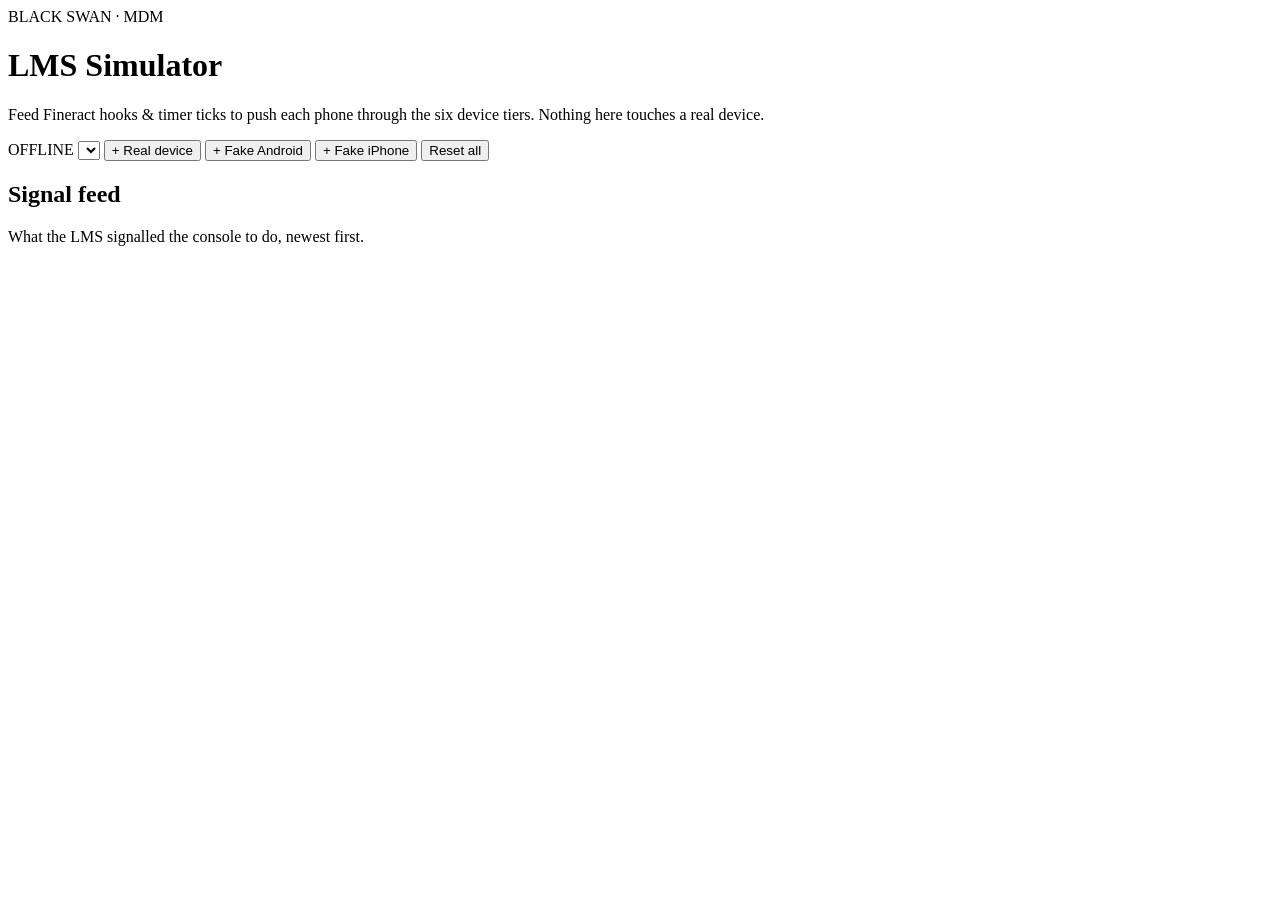
==== lms-simulator/public/index.html @ a0c7f422 "Phase 2 loan automation: apply path + bootstrap + LMS simulator + console polling Backend - apply.ts" ====
<!doctype html>
<html lang="en">
<head>
  <meta charset="utf-8" />
  <meta name="viewport" content="width=device-width, initial-scale=1" />
  <title>LMS Simulator · Loan → Device Tiers</title>
  <link rel="stylesheet" href="/styles.css" />
</head>
<body>
  <header class="top">
    <div>
      <div class="eyebrow">BLACK SWAN · MDM</div>
      <h1>LMS Simulator</h1>
      <p class="sub">Feed Fineract hooks &amp; timer ticks to push each phone through the six device tiers. Nothing here touches a real device.</p>
    </div>
    <div class="top-actions">
      <span id="modePill" class="mode-pill mode-off" title="live mode requires SUPABASE + FINERACT_WEBHOOK_SECRET env">OFFLINE</span>
      <select id="deviceSelect" class="device-select" title="real devices from Supabase (live mode only)"></select>
      <button id="addLive" class="btn" title="add selected real device">+ Real device</button>
      <button id="addAndroid" class="btn btn-ghost" title="add in-memory Android (no supabase)">+ Fake Android</button>
      <button id="addIphone" class="btn btn-ghost" title="add in-memory iPhone (no supabase)">+ Fake iPhone</button>
      <button id="resetAll" class="btn btn-ghost">Reset all</button>
    </div>
  </header>

  <div class="ladder" id="ladder"></div>

  <main class="layout">
    <section id="phones" class="phones"></section>
    <aside class="feed">
      <h2>Signal feed</h2>
      <p class="muted">What the LMS signalled the console to do, newest first.</p>
      <div id="feed"></div>
    </aside>
  </main>

  <script src="/app.js"></script>
</body>
</html>
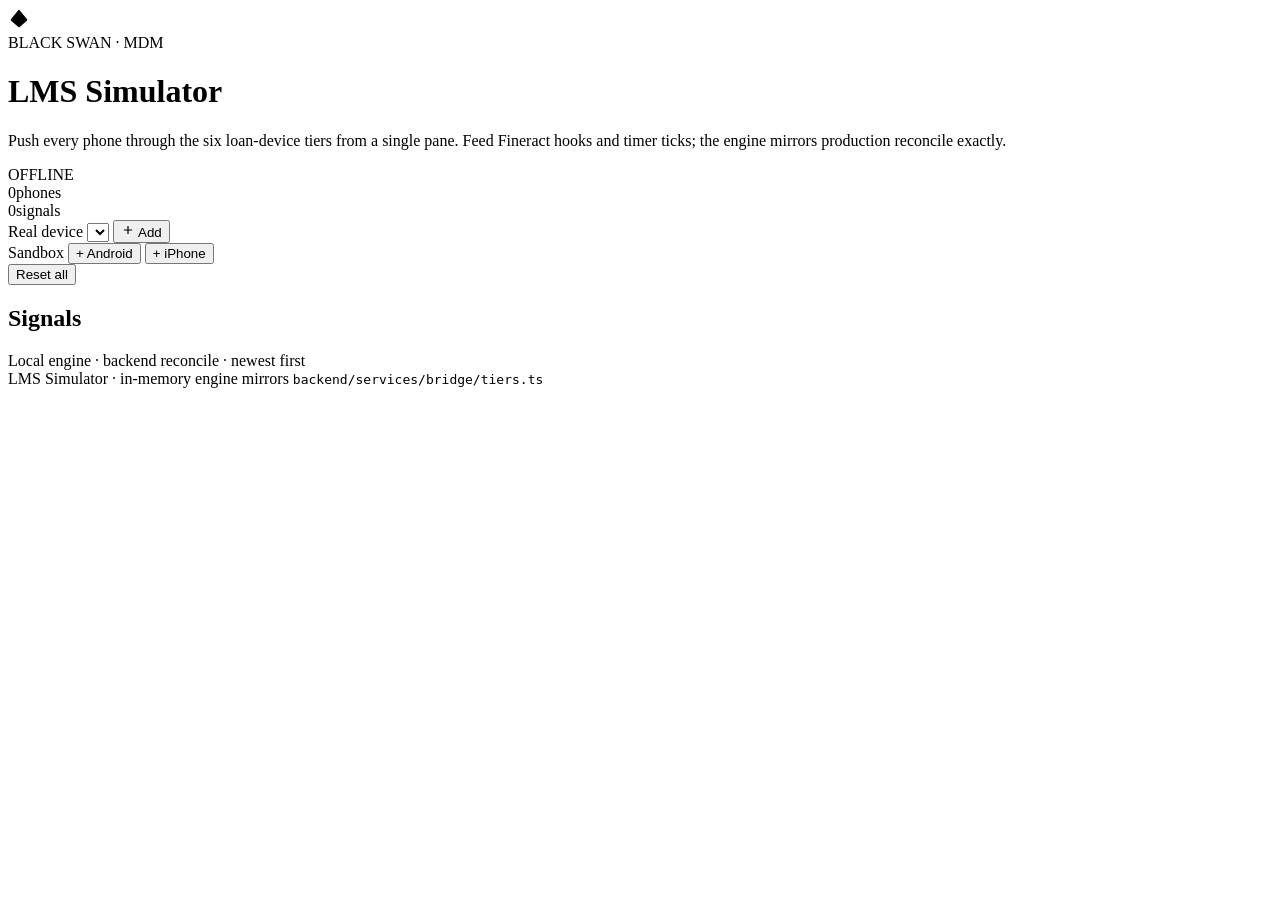
==== commit 8cd22c0f: "LMS Simulator: modern dark UI pass - Dark surface with glowing tier stripes per card. - Inter + JetB" ====
--- a/lms-simulator/public/index.html
+++ b/lms-simulator/public/index.html
@@ -4,35 +4,76 @@
   <meta charset="utf-8" />
   <meta name="viewport" content="width=device-width, initial-scale=1" />
   <title>LMS Simulator · Loan → Device Tiers</title>
+  <link rel="preconnect" href="https://fonts.googleapis.com" />
+  <link rel="preconnect" href="https://fonts.gstatic.com" crossorigin />
+  <link rel="stylesheet" href="https://fonts.googleapis.com/css2?family=Inter:wght@400;500;600;700;800&family=JetBrains+Mono:wght@400;500&display=swap" />
   <link rel="stylesheet" href="/styles.css" />
 </head>
 <body>
-  <header class="top">
-    <div>
-      <div class="eyebrow">BLACK SWAN · MDM</div>
-      <h1>LMS Simulator</h1>
-      <p class="sub">Feed Fineract hooks &amp; timer ticks to push each phone through the six device tiers. Nothing here touches a real device.</p>
-    </div>
-    <div class="top-actions">
-      <span id="modePill" class="mode-pill mode-off" title="live mode requires SUPABASE + FINERACT_WEBHOOK_SECRET env">OFFLINE</span>
-      <select id="deviceSelect" class="device-select" title="real devices from Supabase (live mode only)"></select>
-      <button id="addLive" class="btn" title="add selected real device">+ Real device</button>
-      <button id="addAndroid" class="btn btn-ghost" title="add in-memory Android (no supabase)">+ Fake Android</button>
-      <button id="addIphone" class="btn btn-ghost" title="add in-memory iPhone (no supabase)">+ Fake iPhone</button>
-      <button id="resetAll" class="btn btn-ghost">Reset all</button>
-    </div>
-  </header>
+  <div class="shell">
 
-  <div class="ladder" id="ladder"></div>
+    <header class="hero">
+      <div class="brand">
+        <div class="brand-mark" aria-hidden="true">
+          <svg viewBox="0 0 24 24" width="22" height="22"><path fill="currentColor" d="M12 2a1 1 0 0 1 .78.37l8 10a1 1 0 0 1-.12 1.41l-8 7a1 1 0 0 1-1.32 0l-8-7a1 1 0 0 1-.12-1.41l8-10A1 1 0 0 1 12 2Z"/></svg>
+        </div>
+        <div>
+          <div class="eyebrow">BLACK SWAN · MDM</div>
+          <h1>LMS Simulator</h1>
+          <p class="lede">Push every phone through the six loan-device tiers from a single pane. Feed Fineract hooks and timer ticks; the engine mirrors production reconcile exactly.</p>
+        </div>
+      </div>
+      <div class="hero-right">
+        <span id="modePill" class="mode-pill mode-off" title="live mode requires SUPABASE + FINERACT_WEBHOOK_SECRET">
+          <span class="dot-live"></span><span class="mode-text">OFFLINE</span>
+        </span>
+        <div class="hero-stats">
+          <div class="stat"><span class="stat-k" id="statPhones">0</span><span class="stat-v">phones</span></div>
+          <div class="stat"><span class="stat-k" id="statFeed">0</span><span class="stat-v">signals</span></div>
+        </div>
+      </div>
+    </header>
 
-  <main class="layout">
-    <section id="phones" class="phones"></section>
-    <aside class="feed">
-      <h2>Signal feed</h2>
-      <p class="muted">What the LMS signalled the console to do, newest first.</p>
-      <div id="feed"></div>
-    </aside>
-  </main>
+    <section class="controls" aria-label="Add device">
+      <div class="controls-group controls-live">
+        <label class="field-label">Real device</label>
+        <select id="deviceSelect" class="device-select" title="pulled from Supabase devices"></select>
+        <button id="addLive" class="btn btn-primary" title="add the picked real device">
+          <svg viewBox="0 0 24 24" width="14" height="14" aria-hidden="true"><path fill="currentColor" d="M11 11V5h2v6h6v2h-6v6h-2v-6H5v-2z"/></svg>
+          Add
+        </button>
+      </div>
+      <div class="controls-group">
+        <label class="field-label">Sandbox</label>
+        <button id="addAndroid" class="btn btn-ghost">+ Android</button>
+        <button id="addIphone" class="btn btn-ghost">+ iPhone</button>
+      </div>
+      <div class="controls-group controls-right">
+        <button id="resetAll" class="btn btn-danger-ghost" title="clear sim state (does not touch Zoho)">Reset all</button>
+      </div>
+    </section>
+
+    <section class="ladder-wrap" aria-label="Tier lifecycle">
+      <div class="ladder" id="ladder"></div>
+    </section>
+
+    <main class="layout">
+      <section id="phones" class="phones" aria-label="Devices"></section>
+      <aside class="feed" aria-label="Signal feed">
+        <div class="feed-head">
+          <h2>Signals</h2>
+          <span class="muted small">Local engine · backend reconcile · newest first</span>
+        </div>
+        <div id="feed" class="feed-list"></div>
+      </aside>
+    </main>
+
+    <footer class="footer">
+      <span class="muted small">LMS Simulator · in-memory engine mirrors <code>backend/services/bridge/tiers.ts</code></span>
+    </footer>
+  </div>
+
+  <div id="toast" class="toast" role="status" aria-live="polite"></div>
 
   <script src="/app.js"></script>
 </body>
